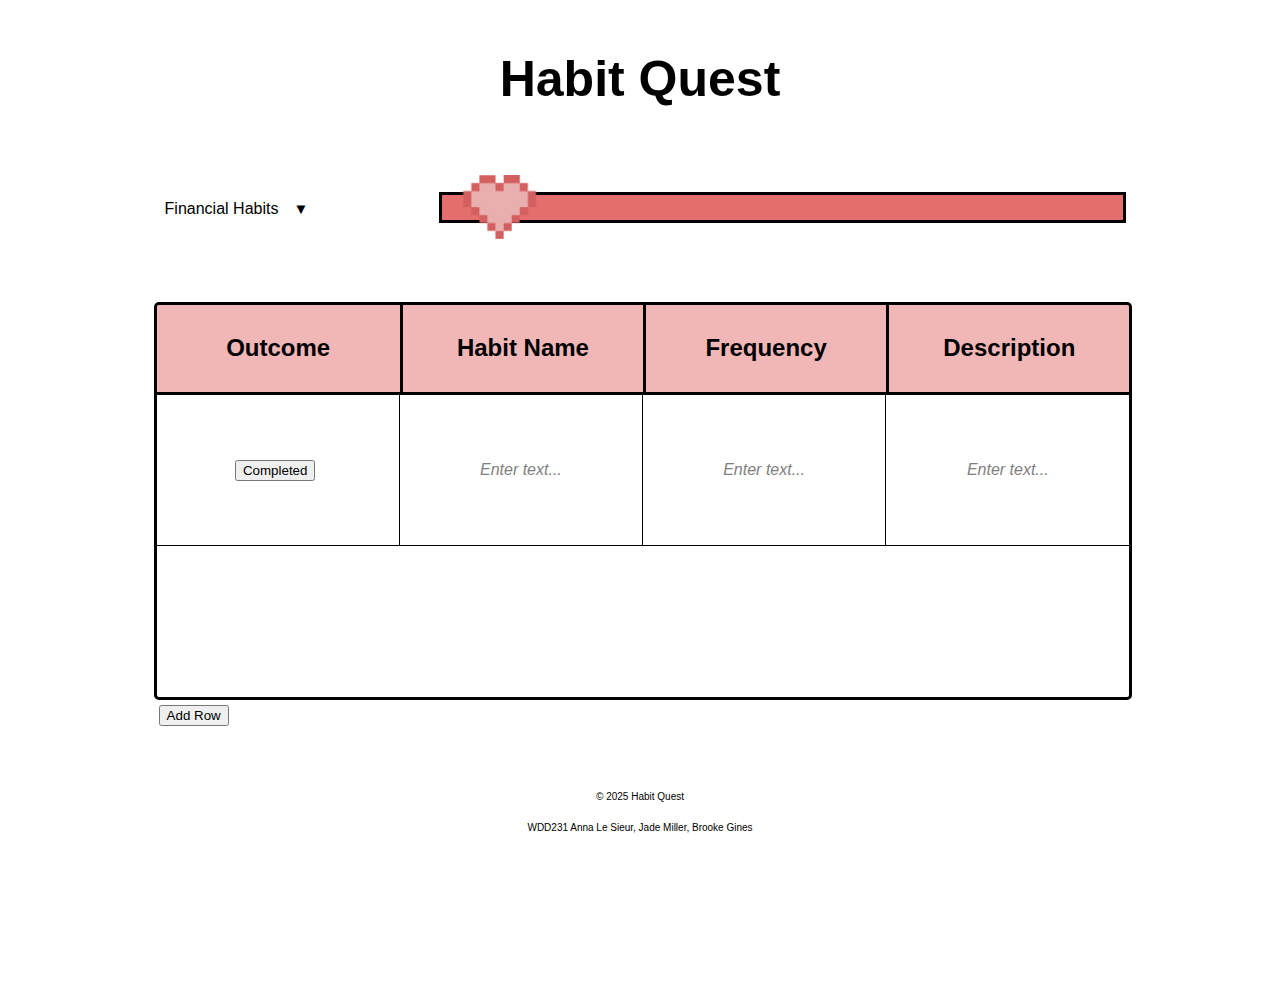
==== habit_quest/fitness.html @ 3f598c41 "local storage for grid works on the first row" ====
<!DOCTYPE html>
<html lang="en">
  <head>
    <meta charset="UTF-8" />
    <meta http-equiv="X-UA-Compatible" content="IE=edge" />
    <meta name="viewport" content="width=device-width, initial-scale=1.0" />
    <title>Financial Habits</title>
    <link rel="stylesheet" href="styles.css" />
    <script src="scripts/fail_animation.js" defer></script>
    <script src="scripts/quote.js" defer></script>
    <script src="scripts/localStorage.js" defer></script>
  </head>
  <body>
    <header>
      <h1>Habit Quest</h1>
    </header>
    <div class="drop">
        <button class="drop_button">Financial Habits</button>
        <span class="arrow">▼</span>
        <span class="hamburger">☰</span>
        <div class="dropdown-content">
          <a href="fitness.html">Fitness Habits</a>
          <a href="intellectual.html">Intellectual Habits</a>
          <a href="mental.html">Mental Habits</a>
        </div>
    </div>
    
    <div class="health_bar">
        <img class="heart_img" src="images/heart.png" alt="Heart Icon">
        <div class="progress_bar"></div>
    </div>

    <main> 
      <div class="habit-grid">
        <div class = "column-header">
          <h2>Outcome</h2>
        </div>
        <div class="column-header">
          <h2>Habit Name</h2>
        </div>
        <div class="column-header">
          <h2>Frequency</h2>
        </div>
        <div class="column-header">
          <h2>Description</h2>
        </div>
        <div class="user-row">
          <div id="user-check-box" class="row-cell"> 
            <button>Completed</button>
          </div>
          <div id="user-habit-name" class="row-cell"> 
            <div class="editor" id= "habit-name-editor" contenteditable="true"> </div>
          </div>
          <div id="user-frequency" class="row-cell">
            <div class="editor" id= "frequency-editor" contenteditable="true"> </div>
          </div>
          <div id="user-description" class="row-cell" >
            <div class="editor" id= "description-editor" contenteditable="true"> </div>
          </div>
        </div>
      </div>
    </main>
    <button>Add Row</button>
    
    
    <footer>
      <p>&copy; 2025 Habit Quest</p>
      <p>WDD231 Anna Le Sieur, Jade Miller, Brooke Gines</p>
    </footer>
  </body>
</html>
---- habit_quest/styles.css ----
:root {
    --health_bar: #e46e6e;
}

body {
    margin: 12%;
    margin-top: 50px;
}

.health_bar {
  margin-top: 50px;
  float: right;
  width: 70%;
  height: 25px;
  border: solid;
  border-color: black;
}

.progress_bar {
  width: 100%;
  height: 25px;
  background-color: var(--health_bar);
}

.arrow {
    font-size: 15px;
    margin-left: -5px;
}

.hamburger {
    display: none;
}

.drop_button {
    height: 25px;
    border: none;
    background-color: white;
    font-size: 100%;
    text-align: left;
  }
  
  .drop {
    margin-top: 50px;
    width: 25%;
    position: relative;
    display: inline-block;
  }
  
  .dropdown-content {
    display: none;
    position: absolute;
  }
  
  .dropdown-content a {
    display: block;
    text-decoration: none;
    color: black;
    padding: 0px 50px;
  }

  .drop:hover .dropdown-content {
    display: block;
}

a:hover {
    background-color: aliceblue;
}

.heart_img {
    position: absolute;
    width: 115px;
    margin-top: -20px;
}

@media (max-width: 800px) {
    body {
        margin: 5%;
    }
}

@media (max-width: 700px) {
    .drop_button {
        display: none;
     }
     .arrow {
        display: none;
     }
     .hamburger {
        display: block;
        font-size: 25px;
        padding-left: 50px;
    }
}

/* Header */
header {
  text-align: center;
  font-family: 'Lucida Sans', 'Lucida Sans Regular', 'Lucida Grande', 'Lucida Sans Unicode', Geneva, Verdana, sans-serif;
}

header h1 {
  font-size: 50px;
}

header h3 {
  font-size: 20px;
  font-style: italic;
  font-weight: normal;
  margin-bottom: 50px;
}

/* Footer */

footer {
  text-align: center;
  margin-top: 50px;
  font-size: 10px;
  display: grid;  
  place-items: center;
  font-family: 'Lucida Sans', 'Lucida Sans Regular', 'Lucida Grande', 'Lucida Sans Unicode', Geneva, Verdana, sans-serif;
}
/* Grid Style */


.habit-grid {
  margin-top: 75px;
  display: grid;
  grid-template-columns: 1fr 1fr 1fr 1fr;
  grid-template-rows: auto 1fr 1fr;
  border: solid;
  border-color: black;
  border-radius: 5px;
  width: 100%;
}

.column-header {
  text-align: center;
  border-bottom: black solid;
  padding: 10px;
  background-color: rgba(228, 110, 110, 0.5);
  color: black;
  height: min-content;
  font-family: 'Lucida Sans', 'Lucida Sans Regular', 'Lucida Grande', 'Lucida Sans Unicode', Geneva, Verdana, sans-serif;
}

.column-header:not(:first-child) {
  border-left: black solid;
}

.user-row {
  grid-column: span 4;
  display: grid;
  max-width: 100%;
  grid-template-columns: 1fr 1fr 1fr 1fr;
  row-gap: 5px;
  height: fit-content;
}


.row-cell:not(:last-child) {
  border-right:  black solid 1px;
  display: flex;
  justify-content: center;
}

.row-cell {
  border-bottom: black solid 1px;
  height: 150px;
  display: flex;
  flex-direction: column;
}

textarea {
  /* width: calc(100% - 4px); */
  width: 100%;
  height: 100%; 
  padding: 5px; 
  border: none;
  text-align: center;
  box-sizing: border-box;
  font-family: 'Lucida Sans', 'Lucida Sans Regular', 'Lucida Grande', 'Lucida Sans Unicode', Geneva, Verdana, sans-serif;
}

.editor
{
   /* width: calc(100% - 4px); */
   width: 100%;
   display: flex;
   flex-direction: column;
   justify-content: center;
   height: 100%; 
   padding: 5px; 
   border: none;
   text-align: center;
   box-sizing: border-box;
   font-family: 'Lucida Sans', 'Lucida Sans Regular', 'Lucida Grande', 'Lucida Sans Unicode', Geneva, Verdana, sans-serif;
}

.editor:empty::before {
  content: "Enter text...";
  color: gray;
  font-style: italic;
}


.editor:hover {
  border: 2px solid pink;
  box-shadow: 0 4px 8px rgba(0, 0, 0, 0.2);
}

#user-check-box {
  display: flex;
  align-items: center;  
}

button {
  font-family: 'Lucida Sans', 'Lucida Sans Regular', 'Lucida Grande', 'Lucida Sans Unicode', Geneva, Verdana, sans-serif;
  margin: 5px;
  margin-right: 10px;
  height: fit-content;
}

button:hover {
  cursor: pointer;
}

#testAnimation {
  height: 100px;
  width: 100px;
}

#testAnimation:hover {
   color: red;
   border-color: red;
}

#testAnimation2 {
  height: 100px;
  width: 100px;
}

#testAnimation2:hover {
   color: red;
   border-color: red;
}
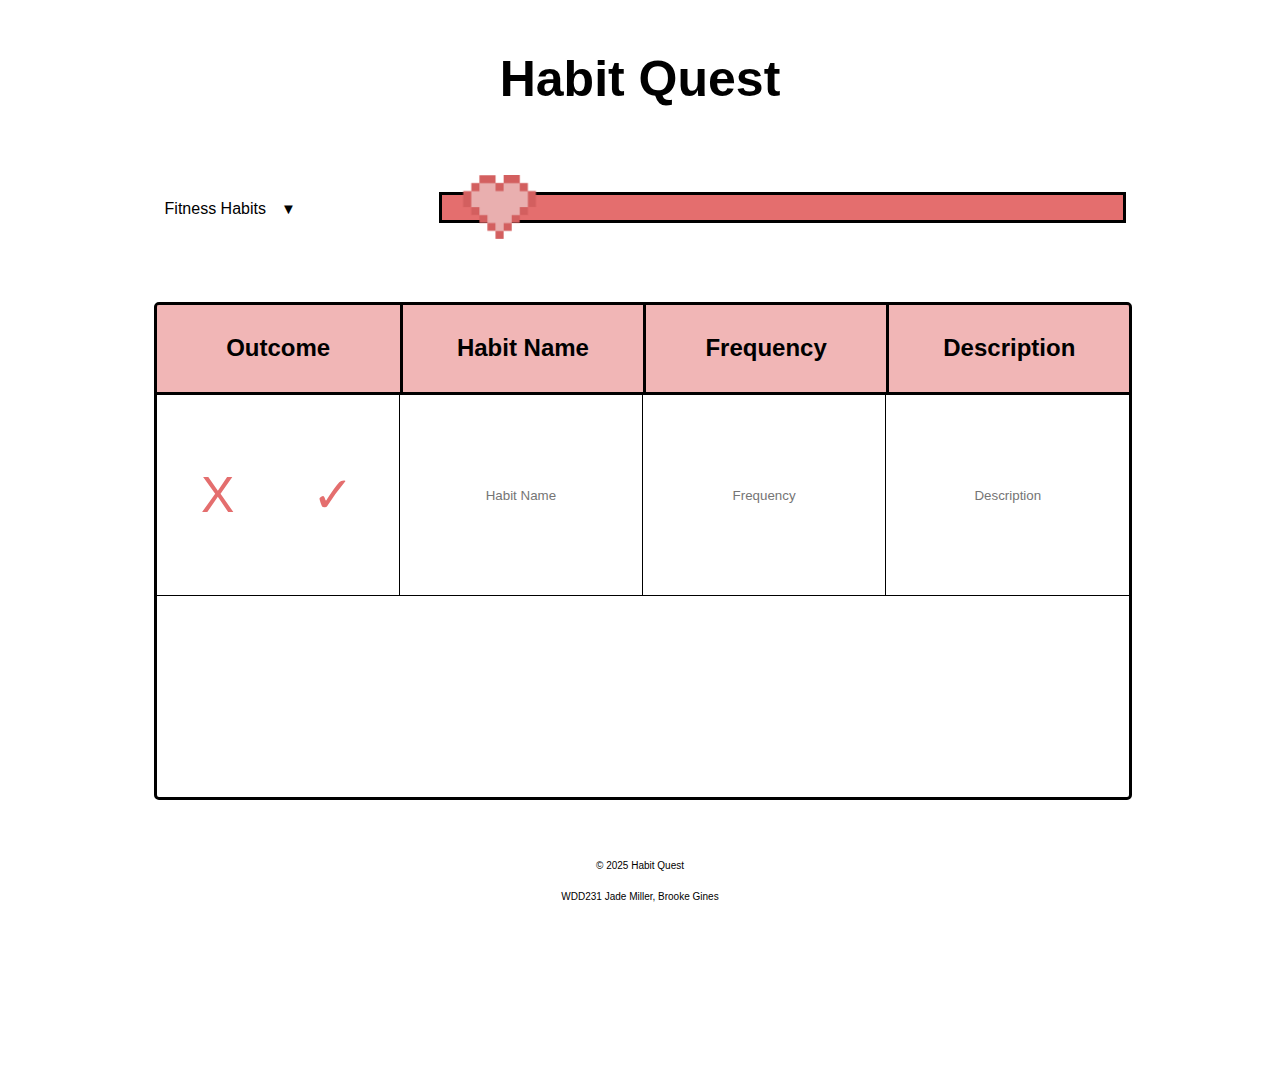
==== commit 1820b055: "jade miller" ====
--- a/habit_quest/fitness.html
+++ b/habit_quest/fitness.html
@@ -2,37 +2,39 @@
 <html lang="en">
   <head>
     <meta charset="UTF-8" />
+    <meta name="author" content="Jade Miller and Brooke Gines" />
+    <meta name="description" content="A video game themed habit tracker. Plan and track personalized habits." />
     <meta http-equiv="X-UA-Compatible" content="IE=edge" />
     <meta name="viewport" content="width=device-width, initial-scale=1.0" />
-    <title>Financial Habits</title>
+    <title>Fitness Habits</title>
     <link rel="stylesheet" href="styles.css" />
     <script src="scripts/fail_animation.js" defer></script>
     <script src="scripts/quote.js" defer></script>
-    <script src="scripts/localStorage.js" defer></script>
   </head>
   <body>
-    <header>
-      <h1>Habit Quest</h1>
-    </header>
-    <div class="drop">
-        <button class="drop_button">Financial Habits</button>
-        <span class="arrow">▼</span>
-        <span class="hamburger">☰</span>
-        <div class="dropdown-content">
-          <a href="fitness.html">Fitness Habits</a>
-          <a href="intellectual.html">Intellectual Habits</a>
-          <a href="mental.html">Mental Habits</a>
-        </div>
-    </div>
-    
-    <div class="health_bar">
-        <img class="heart_img" src="images/heart.png" alt="Heart Icon">
-        <div class="progress_bar"></div>
+    <div class="flash_animation">
+      <header>
+        <h1>Habit Quest</h1>
+      </header>
+      <div class="drop">
+      <button class="drop_button">Fitness Habits</button>
+      <span class="arrow">▼</span>
+      <span class="hamburger">☰</span>
+      <div class="dropdown-content">
+        <a href="financial.html">Financial Habits</a>
+        <a href="intellectual.html">Intellectual Habits</a>
+        <a href="mental.html">Mental Habits</a>
+      </div>
     </div>
 
-    <main> 
+    <div class="health_bar">
+      <img class="heart_img" src="images/heart.png" alt="Heart Icon" />
+      <div class="progress_bar"></div>
+    </div>
+
+    <main>
       <div class="habit-grid">
-        <div class = "column-header">
+        <div class="column-header">
           <h2>Outcome</h2>
         </div>
         <div class="column-header">
@@ -45,27 +47,26 @@
           <h2>Description</h2>
         </div>
         <div class="user-row">
-          <div id="user-check-box" class="row-cell"> 
-            <button>Completed</button>
+          <div id="user-check-box" class="row-cell">
+            <button id="unfinishedAnimation">X</button>
+            <button id="finishedAnimation">✓</button>
           </div>
-          <div id="user-habit-name" class="row-cell"> 
-            <div class="editor" id= "habit-name-editor" contenteditable="true"> </div>
+          <div id="user-habit-name" class="row-cell">
+            <input type="text" placeholder="Habit Name" />
           </div>
           <div id="user-frequency" class="row-cell">
-            <div class="editor" id= "frequency-editor" contenteditable="true"> </div>
+            <input type="text" placeholder="Frequency" />
           </div>
-          <div id="user-description" class="row-cell" >
-            <div class="editor" id= "description-editor" contenteditable="true"> </div>
+          <div id="user-description" class="row-cell">
+            <input type="text" placeholder="Description" />
           </div>
         </div>
       </div>
     </main>
-    <button>Add Row</button>
-    
-    
+
     <footer>
       <p>&copy; 2025 Habit Quest</p>
-      <p>WDD231 Anna Le Sieur, Jade Miller, Brooke Gines</p>
+      <p>WDD231 Jade Miller, Brooke Gines</p>
     </footer>
   </body>
 </html>--- a/habit_quest/styles.css
+++ b/habit_quest/styles.css
@@ -1,10 +1,10 @@
 :root {
-    --health_bar: #e46e6e;
+  --health_bar: #e46e6e;
 }
 
 body {
-    margin: 12%;
-    margin-top: 50px;
+  margin: 12%;
+  margin-top: 50px;
 }
 
 .health_bar {
@@ -23,73 +23,67 @@
 }
 
 .arrow {
-    font-size: 15px;
-    margin-left: -5px;
+  font-size: 15px;
+  margin-left: -5px;
 }
 
 .hamburger {
-    display: none;
+  display: none;
 }
 
 .drop_button {
-    height: 25px;
-    border: none;
-    background-color: white;
-    font-size: 100%;
-    text-align: left;
-  }
-  
-  .drop {
-    margin-top: 50px;
-    width: 25%;
-    position: relative;
-    display: inline-block;
-  }
-  
-  .dropdown-content {
-    display: none;
-    position: absolute;
-  }
-  
-  .dropdown-content a {
-    display: block;
-    text-decoration: none;
-    color: black;
-    padding: 0px 50px;
-  }
-
-  .drop:hover .dropdown-content {
-    display: block;
+  height: 25px;
+  border: none;
+  background-color: white;
+  font-size: 100%;
+  text-align: left;
+}
+
+ .drop {
+  margin-top: 50px;
+  width: 25%;
+  position: relative;
+  display: inline-block;
+}
+
+ .dropdown-content {
+  display: none;
+  position: absolute;
+}
+
+ .dropdown-content a {
+  display: block;
+  text-decoration: none;
+  color: black;
+  padding: 0px 50px;
+}
+
+.drop:hover .dropdown-content {
+  display: block;
 }
 
 a:hover {
-    background-color: aliceblue;
-}
-
-.heart_img {
-    position: absolute;
-    width: 115px;
-    margin-top: -20px;
+  background-color: aliceblue;
 }
 
 @media (max-width: 800px) {
-    body {
-        margin: 5%;
-    }
+  body {
+      margin: 5%;
+  }
 }
 
 @media (max-width: 700px) {
-    .drop_button {
-        display: none;
-     }
-     .arrow {
-        display: none;
-     }
-     .hamburger {
-        display: block;
-        font-size: 25px;
-        padding-left: 50px;
-    }
+  .drop_button {
+      display: none;
+   }
+   .arrow {
+      display: none;
+   }
+   .hamburger {
+      display: block;
+      font-size: 25px;
+      padding-left: 50px;
+  }
 }
 
 /* Header */
@@ -110,18 +104,16 @@
 }
 
 /* Footer */
-
 footer {
   text-align: center;
   margin-top: 50px;
   font-size: 10px;
-  display: grid;  
+  display: grid; 
   place-items: center;
   font-family: 'Lucida Sans', 'Lucida Sans Regular', 'Lucida Grande', 'Lucida Sans Unicode', Geneva, Verdana, sans-serif;
 }
+
 /* Grid Style */
-
-
 .habit-grid {
   margin-top: 75px;
   display: grid;
@@ -152,10 +144,12 @@
   display: grid;
   max-width: 100%;
   grid-template-columns: 1fr 1fr 1fr 1fr;
+}
+
+.user-row {
   row-gap: 5px;
   height: fit-content;
 }
-
 
 .row-cell:not(:last-child) {
   border-right:  black solid 1px;
@@ -165,52 +159,24 @@
 
 .row-cell {
   border-bottom: black solid 1px;
-  height: 150px;
-  display: flex;
-  flex-direction: column;
-}
-
-textarea {
-  /* width: calc(100% - 4px); */
-  width: 100%;
-  height: 100%; 
-  padding: 5px; 
-  border: none;
-  text-align: center;
-  box-sizing: border-box;
-  font-family: 'Lucida Sans', 'Lucida Sans Regular', 'Lucida Grande', 'Lucida Sans Unicode', Geneva, Verdana, sans-serif;
-}
-
-.editor
-{
-   /* width: calc(100% - 4px); */
-   width: 100%;
-   display: flex;
-   flex-direction: column;
-   justify-content: center;
-   height: 100%; 
-   padding: 5px; 
-   border: none;
-   text-align: center;
-   box-sizing: border-box;
-   font-family: 'Lucida Sans', 'Lucida Sans Regular', 'Lucida Grande', 'Lucida Sans Unicode', Geneva, Verdana, sans-serif;
-}
-
-.editor:empty::before {
-  content: "Enter text...";
-  color: gray;
-  font-style: italic;
-}
-
-
-.editor:hover {
-  border: 2px solid pink;
-  box-shadow: 0 4px 8px rgba(0, 0, 0, 0.2);
+  height: 200px;
+}
+
+.user-row input {
+  width: calc(100% - 4px);
+  outline: none;
+  /* width: 100%; */
+  border: none;
+  /* border-bottom: black solid 1px; */
+  /*height: 100%;*/
+  height: -webkit-fill-available;
+  text-align: center;
+  font-family: 'Lucida Sans', 'Lucida Sans Regular', 'Lucida Grande', 'Lucida Sans Unicode', Geneva, Verdana, sans-serif;
 }
 
 #user-check-box {
   display: flex;
-  align-items: center;  
+  align-items: center; 
 }
 
 button {
@@ -224,22 +190,110 @@
   cursor: pointer;
 }
 
-#testAnimation {
+#unfinishedAnimation {
   height: 100px;
   width: 100px;
-}
-
-#testAnimation:hover {
-   color: red;
-   border-color: red;
-}
-
-#testAnimation2 {
+  font-size: 50px;
+  font-style: bold;
+  background-color: transparent;
+  border: none;
+  color: var(--health_bar);
+}
+
+#unfinishedAnimation:hover {
+  font-size: 60px;
+}
+
+#finishedAnimation {
   height: 100px;
   width: 100px;
-}
-
-#testAnimation2:hover {
-   color: red;
-   border-color: red;
+  font-size: 50px;
+  background-color: transparent;
+  border: none;
+  color: var(--health_bar);
+}
+
+#finishedAnimation:hover {
+  font-size: 60px;
+}
+
+.heart_img {
+  position: absolute;
+  width: 115px;
+  margin-top: -20px;
+}
+
+.heart_sad {
+  animation: beat 3s infinite;
+}
+
+@keyframes beat {
+  0% {
+    transform: scale(.8);
+  }
+  5% {
+    transform: scale(1);
+  }
+  10% {
+    transform: scale(.8);
+  }
+  15% {
+    transform: scale(1);
+  }
+  100% {
+    transform: scale(1);
+  }
+}
+
+.heart_hurt {
+  animation: hurt 1s;
+}
+
+@keyframes hurt {
+  0% {
+    transform: scale(.8);
+  }
+  25% {
+    transform: scale(1);
+  }
+  50% {
+    transform: scale(.8);
+  }
+  100% {
+    transform: scale(1);
+  }
+}
+
+.red_flash {
+  margin: none;
+  padding: none;
+  animation: flash 1s linear;
+}
+
+@keyframes flash {
+  0% {
+    background-color: red;
+    color: red;
+    border-color: red;
+  }
+  100% {
+    color: red;
+    border-color: black;
+  }
+}
+
+.blue_light {
+  animation: flash 5s;
+}
+
+@keyframes light {
+  0% {
+    background-color: blue;
+    color: blue;
+    border-color: blue;
+  }
+  100% {
+    color: blue;
+    border-color: black;
+  }
 }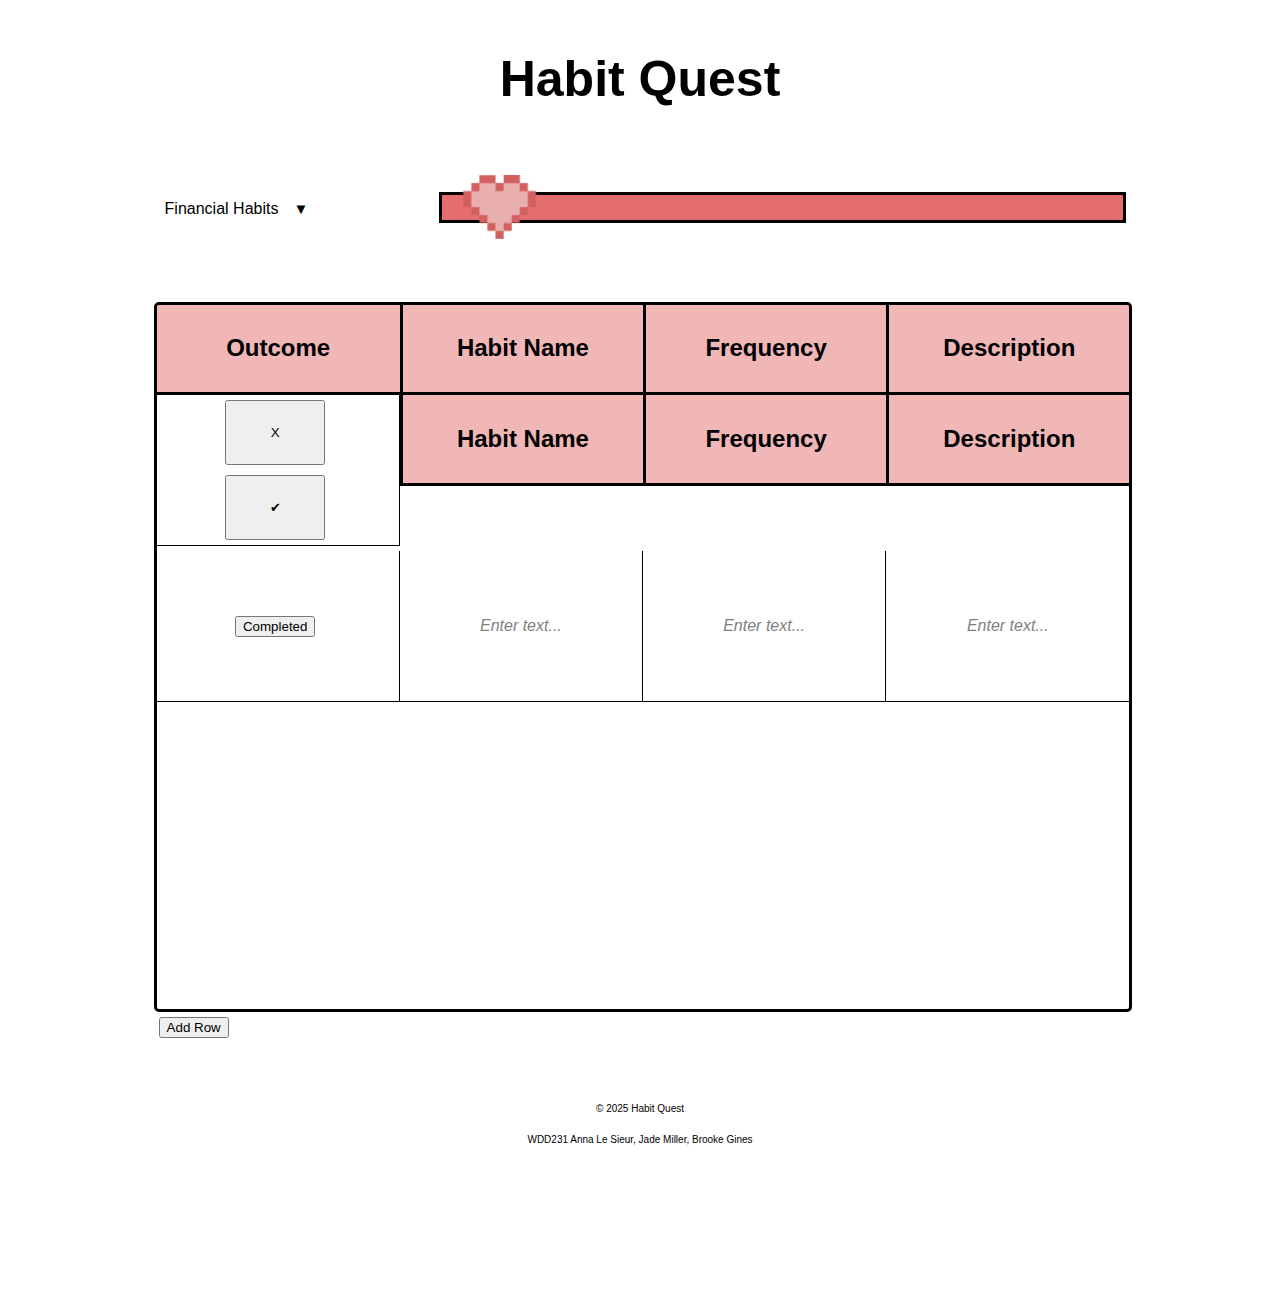
==== commit 01ce75cd: "Merge branch 'main' into brooke" ====
--- a/habit_quest/fitness.html
+++ b/habit_quest/fitness.html
@@ -2,41 +2,53 @@
 <html lang="en">
   <head>
     <meta charset="UTF-8" />
-    <meta name="author" content="Jade Miller and Brooke Gines" />
-    <meta name="description" content="A video game themed habit tracker. Plan and track personalized habits." />
     <meta http-equiv="X-UA-Compatible" content="IE=edge" />
     <meta name="viewport" content="width=device-width, initial-scale=1.0" />
-    <title>Fitness Habits</title>
+    <title>Financial Habits</title>
     <link rel="stylesheet" href="styles.css" />
     <script src="scripts/fail_animation.js" defer></script>
     <script src="scripts/quote.js" defer></script>
+    <script src="scripts/localStorage.js" defer></script>
   </head>
   <body>
-    <div class="flash_animation">
-      <header>
-        <h1>Habit Quest</h1>
-      </header>
-      <div class="drop">
-      <button class="drop_button">Fitness Habits</button>
-      <span class="arrow">▼</span>
-      <span class="hamburger">☰</span>
-      <div class="dropdown-content">
-        <a href="financial.html">Financial Habits</a>
-        <a href="intellectual.html">Intellectual Habits</a>
-        <a href="mental.html">Mental Habits</a>
+    <header>
+      <h1>Habit Quest</h1>
+    </header>
+    <div class="drop">
+        <button class="drop_button">Financial Habits</button>
+        <span class="arrow">▼</span>
+        <span class="hamburger">☰</span>
+        <div class="dropdown-content">
+          <a href="fitness.html">Fitness Habits</a>
+          <a href="intellectual.html">Intellectual Habits</a>
+          <a href="mental.html">Mental Habits</a>
+        </div>
+    </div>
+    
+    <div class="health_bar">
+        <img class="heart_img" src="images/heart.png" alt="Heart Icon">
+        <div class="progress_bar"></div>
+    </div>
+  <main> 
+    <div class="habit-grid">
+      <div class = "column-header">
+        <h2>Outcome</h2>
       </div>
-    </div>
-
-    <div class="health_bar">
-      <img class="heart_img" src="images/heart.png" alt="Heart Icon" />
-      <div class="progress_bar"></div>
-    </div>
-
-    <main>
-      <div class="habit-grid">
-        <div class="column-header">
-          <h2>Outcome</h2>
+      <div class="column-header">
+        <h2>Habit Name</h2>
+      </div>
+      <div class="column-header">
+        <h2>Frequency</h2>
+      </div>
+      <div class="column-header">
+        <h2>Description</h2>
+      </div>
+      <div class="user-row">
+        <div id="user-check-box" class="row-cell"> 
+          <button id="testAnimation">X</button>
+          <button id="testAnimation2">✔</button>
         </div>
+        
         <div class="column-header">
           <h2>Habit Name</h2>
         </div>
@@ -47,26 +59,28 @@
           <h2>Description</h2>
         </div>
         <div class="user-row">
-          <div id="user-check-box" class="row-cell">
-            <button id="unfinishedAnimation">X</button>
-            <button id="finishedAnimation">✓</button>
+          <div id="user-check-box" class="row-cell"> 
+            <button>Completed</button>
           </div>
-          <div id="user-habit-name" class="row-cell">
-            <input type="text" placeholder="Habit Name" />
+          <div id="user-habit-name" class="row-cell"> 
+            <div class="editor" id= "habit-name-editor" contenteditable="true"> </div>
           </div>
           <div id="user-frequency" class="row-cell">
-            <input type="text" placeholder="Frequency" />
+            <div class="editor" id= "frequency-editor" contenteditable="true"> </div>
           </div>
-          <div id="user-description" class="row-cell">
-            <input type="text" placeholder="Description" />
+          <div id="user-description" class="row-cell" >
+            <div class="editor" id= "description-editor" contenteditable="true"> </div>
           </div>
         </div>
       </div>
     </main>
-
+    <button>Add Row</button>
+    
+    
     <footer>
       <p>&copy; 2025 Habit Quest</p>
-      <p>WDD231 Jade Miller, Brooke Gines</p>
+      <p>WDD231 Anna Le Sieur, Jade Miller, Brooke Gines</p>
     </footer>
   </body>
+
 </html>--- a/habit_quest/styles.css
+++ b/habit_quest/styles.css
@@ -1,10 +1,10 @@
 :root {
-  --health_bar: #e46e6e;
+    --health_bar: #e46e6e;
 }
 
 body {
-  margin: 12%;
-  margin-top: 50px;
+    margin: 12%;
+    margin-top: 50px;
 }
 
 .health_bar {
@@ -23,67 +23,67 @@
 }
 
 .arrow {
-  font-size: 15px;
-  margin-left: -5px;
+    font-size: 15px;
+    margin-left: -5px;
 }
 
 .hamburger {
-  display: none;
+    display: none;
 }
 
 .drop_button {
-  height: 25px;
-  border: none;
-  background-color: white;
-  font-size: 100%;
-  text-align: left;
-}
-
- .drop {
-  margin-top: 50px;
-  width: 25%;
-  position: relative;
-  display: inline-block;
-}
-
- .dropdown-content {
-  display: none;
-  position: absolute;
-}
-
- .dropdown-content a {
-  display: block;
-  text-decoration: none;
-  color: black;
-  padding: 0px 50px;
-}
-
-.drop:hover .dropdown-content {
-  display: block;
+    height: 25px;
+    border: none;
+    background-color: white;
+    font-size: 100%;
+    text-align: left;
+  }
+  
+  .drop {
+    margin-top: 50px;
+    width: 25%;
+    position: relative;
+    display: inline-block;
+  }
+  
+  .dropdown-content {
+    display: none;
+    position: absolute;
+  }
+  
+  .dropdown-content a {
+    display: block;
+    text-decoration: none;
+    color: black;
+    padding: 0px 50px;
+  }
+
+  .drop:hover .dropdown-content {
+    display: block;
 }
 
 a:hover {
-  background-color: aliceblue;
+    background-color: aliceblue;
 }
 
 @media (max-width: 800px) {
-  body {
-      margin: 5%;
-  }
+    body {
+        margin: 5%;
+    }
 }
 
 @media (max-width: 700px) {
-  .drop_button {
-      display: none;
-   }
-   .arrow {
-      display: none;
-   }
-   .hamburger {
-      display: block;
-      font-size: 25px;
-      padding-left: 50px;
-  }
+    .drop_button {
+        display: none;
+     }
+     .arrow {
+        display: none;
+     }
+     .hamburger {
+        display: block;
+        font-size: 25px;
+        padding-left: 50px;
+    }
 }
 
 /* Header */
@@ -104,16 +104,18 @@
 }
 
 /* Footer */
+
 footer {
   text-align: center;
   margin-top: 50px;
   font-size: 10px;
-  display: grid; 
+  display: grid;  
   place-items: center;
   font-family: 'Lucida Sans', 'Lucida Sans Regular', 'Lucida Grande', 'Lucida Sans Unicode', Geneva, Verdana, sans-serif;
 }
-
 /* Grid Style */
+
+
 .habit-grid {
   margin-top: 75px;
   display: grid;
@@ -144,12 +146,10 @@
   display: grid;
   max-width: 100%;
   grid-template-columns: 1fr 1fr 1fr 1fr;
-}
-
-.user-row {
   row-gap: 5px;
   height: fit-content;
 }
+
 
 .row-cell:not(:last-child) {
   border-right:  black solid 1px;
@@ -159,24 +159,52 @@
 
 .row-cell {
   border-bottom: black solid 1px;
-  height: 200px;
-}
-
-.user-row input {
-  width: calc(100% - 4px);
-  outline: none;
-  /* width: 100%; */
+  height: 150px;
+  display: flex;
+  flex-direction: column;
+}
+
+textarea {
+  /* width: calc(100% - 4px); */
+  width: 100%;
+  height: 100%; 
+  padding: 5px; 
   border: none;
-  /* border-bottom: black solid 1px; */
-  /*height: 100%;*/
-  height: -webkit-fill-available;
-  text-align: center;
-  font-family: 'Lucida Sans', 'Lucida Sans Regular', 'Lucida Grande', 'Lucida Sans Unicode', Geneva, Verdana, sans-serif;
+  text-align: center;
+  box-sizing: border-box;
+  font-family: 'Lucida Sans', 'Lucida Sans Regular', 'Lucida Grande', 'Lucida Sans Unicode', Geneva, Verdana, sans-serif;
+}
+
+.editor
+{
+   /* width: calc(100% - 4px); */
+   width: 100%;
+   display: flex;
+   flex-direction: column;
+   justify-content: center;
+   height: 100%; 
+   padding: 5px; 
+   border: none;
+   text-align: center;
+   box-sizing: border-box;
+   font-family: 'Lucida Sans', 'Lucida Sans Regular', 'Lucida Grande', 'Lucida Sans Unicode', Geneva, Verdana, sans-serif;
+}
+
+.editor:empty::before {
+  content: "Enter text...";
+  color: gray;
+  font-style: italic;
+}
+
+
+.editor:hover {
+  border: 2px solid pink;
+  box-shadow: 0 4px 8px rgba(0, 0, 0, 0.2);
 }
 
 #user-check-box {
   display: flex;
-  align-items: center; 
+  align-items: center;  
 }
 
 button {
@@ -190,31 +218,24 @@
   cursor: pointer;
 }
 
-#unfinishedAnimation {
+#testAnimation {
   height: 100px;
   width: 100px;
-  font-size: 50px;
-  font-style: bold;
-  background-color: transparent;
-  border: none;
-  color: var(--health_bar);
-}
-
-#unfinishedAnimation:hover {
-  font-size: 60px;
-}
-
-#finishedAnimation {
+}
+
+#testAnimation:hover {
+   color: red;
+   border-color: red;
+}
+
+#testAnimation2 {
   height: 100px;
   width: 100px;
-  font-size: 50px;
-  background-color: transparent;
-  border: none;
-  color: var(--health_bar);
-}
-
-#finishedAnimation:hover {
-  font-size: 60px;
+}
+
+#testAnimation2:hover {
+   color: red;
+   border-color: red;
 }
 
 .heart_img {
@@ -227,7 +248,7 @@
   animation: beat 3s infinite;
 }
 
-@keyframes beat {
+@keyframes beat { 
   0% {
     transform: scale(.8);
   }
@@ -244,56 +265,3 @@
     transform: scale(1);
   }
 }
-
-.heart_hurt {
-  animation: hurt 1s;
-}
-
-@keyframes hurt {
-  0% {
-    transform: scale(.8);
-  }
-  25% {
-    transform: scale(1);
-  }
-  50% {
-    transform: scale(.8);
-  }
-  100% {
-    transform: scale(1);
-  }
-}
-
-.red_flash {
-  margin: none;
-  padding: none;
-  animation: flash 1s linear;
-}
-
-@keyframes flash {
-  0% {
-    background-color: red;
-    color: red;
-    border-color: red;
-  }
-  100% {
-    color: red;
-    border-color: black;
-  }
-}
-
-.blue_light {
-  animation: flash 5s;
-}
-
-@keyframes light {
-  0% {
-    background-color: blue;
-    color: blue;
-    border-color: blue;
-  }
-  100% {
-    color: blue;
-    border-color: black;
-  }
-}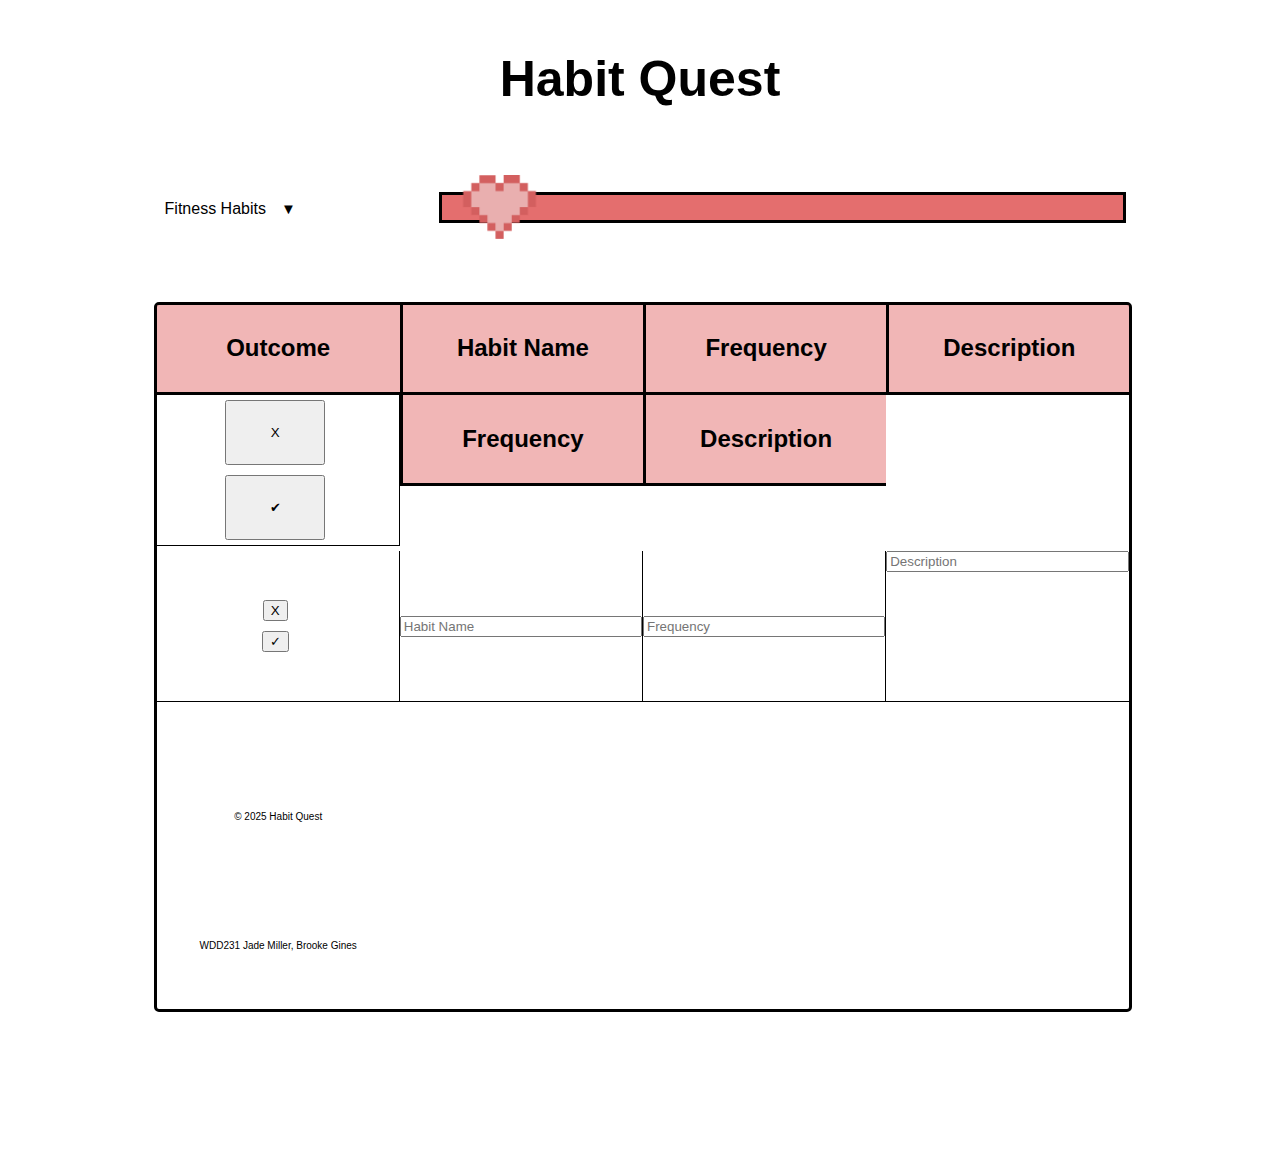
==== commit 6b3f6770: "Merge branch 'main' into animation" ====
--- a/habit_quest/fitness.html
+++ b/habit_quest/fitness.html
@@ -2,33 +2,36 @@
 <html lang="en">
   <head>
     <meta charset="UTF-8" />
+    <meta name="author" content="Jade Miller and Brooke Gines" />
+    <meta name="description" content="A video game themed habit tracker. Plan and track personalized habits." />
     <meta http-equiv="X-UA-Compatible" content="IE=edge" />
     <meta name="viewport" content="width=device-width, initial-scale=1.0" />
-    <title>Financial Habits</title>
+    <title>Fitness Habits</title>
     <link rel="stylesheet" href="styles.css" />
     <script src="scripts/fail_animation.js" defer></script>
     <script src="scripts/quote.js" defer></script>
-    <script src="scripts/localStorage.js" defer></script>
   </head>
   <body>
-    <header>
-      <h1>Habit Quest</h1>
-    </header>
-    <div class="drop">
-        <button class="drop_button">Financial Habits</button>
-        <span class="arrow">▼</span>
-        <span class="hamburger">☰</span>
-        <div class="dropdown-content">
-          <a href="fitness.html">Fitness Habits</a>
-          <a href="intellectual.html">Intellectual Habits</a>
-          <a href="mental.html">Mental Habits</a>
-        </div>
+    <div class="flash_animation">
+      <header>
+        <h1>Habit Quest</h1>
+      </header>
+      <div class="drop">
+      <button class="drop_button">Fitness Habits</button>
+      <span class="arrow">▼</span>
+      <span class="hamburger">☰</span>
+      <div class="dropdown-content">
+        <a href="financial.html">Financial Habits</a>
+        <a href="intellectual.html">Intellectual Habits</a>
+        <a href="mental.html">Mental Habits</a>
+      </div>
     </div>
-    
+
     <div class="health_bar">
-        <img class="heart_img" src="images/heart.png" alt="Heart Icon">
-        <div class="progress_bar"></div>
+      <img class="heart_img" src="images/heart.png" alt="Heart Icon" />
+      <div class="progress_bar"></div>
     </div>
+
   <main> 
     <div class="habit-grid">
       <div class = "column-header">
@@ -48,10 +51,6 @@
           <button id="testAnimation">X</button>
           <button id="testAnimation2">✔</button>
         </div>
-        
-        <div class="column-header">
-          <h2>Habit Name</h2>
-        </div>
         <div class="column-header">
           <h2>Frequency</h2>
         </div>
@@ -59,28 +58,25 @@
           <h2>Description</h2>
         </div>
         <div class="user-row">
-          <div id="user-check-box" class="row-cell"> 
-            <button>Completed</button>
+          <div id="user-check-box" class="row-cell">
+            <button id="unfinishedAnimation">X</button>
+            <button id="finishedAnimation">✓</button>
           </div>
-          <div id="user-habit-name" class="row-cell"> 
-            <div class="editor" id= "habit-name-editor" contenteditable="true"> </div>
+          <div id="user-habit-name" class="row-cell">
+            <input type="text" placeholder="Habit Name" />
           </div>
           <div id="user-frequency" class="row-cell">
-            <div class="editor" id= "frequency-editor" contenteditable="true"> </div>
+            <input type="text" placeholder="Frequency" />
           </div>
-          <div id="user-description" class="row-cell" >
-            <div class="editor" id= "description-editor" contenteditable="true"> </div>
+          <div id="user-description" class="row-cell">
+            <input type="text" placeholder="Description" />
           </div>
         </div>
       </div>
-    </main>
-    <button>Add Row</button>
-    
-    
     <footer>
       <p>&copy; 2025 Habit Quest</p>
-      <p>WDD231 Anna Le Sieur, Jade Miller, Brooke Gines</p>
+      <p>WDD231 Jade Miller, Brooke Gines</p>
     </footer>
-  </body>
-
+    </main>
+</body>
 </html>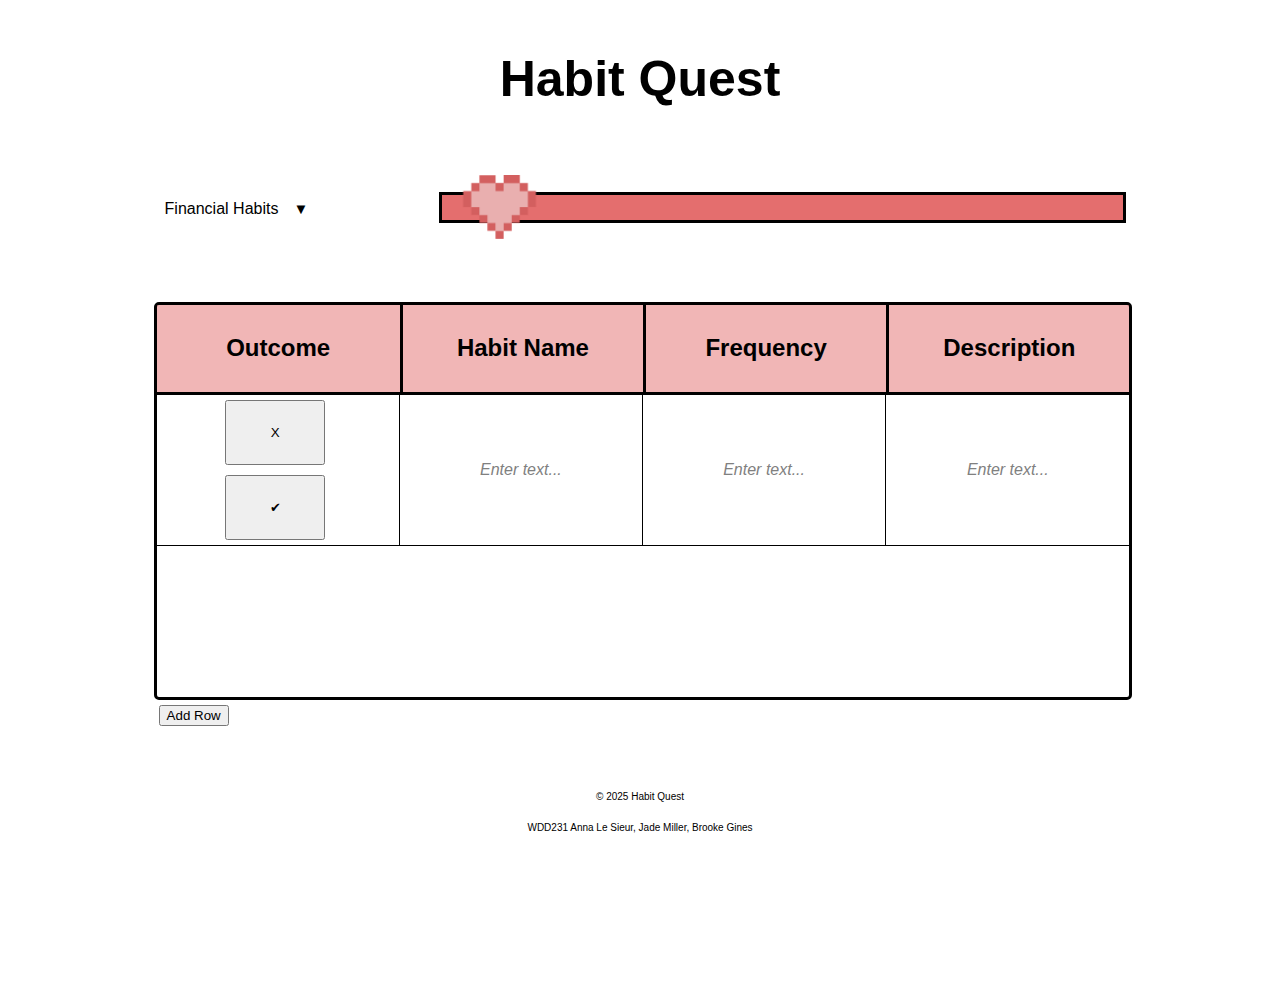
==== commit 998bbde4: "css added to all pages" ====
--- a/habit_quest/fitness.html
+++ b/habit_quest/fitness.html
@@ -2,54 +2,41 @@
 <html lang="en">
   <head>
     <meta charset="UTF-8" />
-    <meta name="author" content="Jade Miller and Brooke Gines" />
-    <meta name="description" content="A video game themed habit tracker. Plan and track personalized habits." />
     <meta http-equiv="X-UA-Compatible" content="IE=edge" />
     <meta name="viewport" content="width=device-width, initial-scale=1.0" />
-    <title>Fitness Habits</title>
+    <title>Financial Habits</title>
     <link rel="stylesheet" href="styles.css" />
     <script src="scripts/fail_animation.js" defer></script>
     <script src="scripts/quote.js" defer></script>
+    <script src="scripts/localStorage.js" defer></script>
   </head>
   <body>
-    <div class="flash_animation">
-      <header>
-        <h1>Habit Quest</h1>
-      </header>
-      <div class="drop">
-      <button class="drop_button">Fitness Habits</button>
-      <span class="arrow">▼</span>
-      <span class="hamburger">☰</span>
-      <div class="dropdown-content">
-        <a href="financial.html">Financial Habits</a>
-        <a href="intellectual.html">Intellectual Habits</a>
-        <a href="mental.html">Mental Habits</a>
-      </div>
+    <header>
+      <h1>Habit Quest</h1>
+    </header>
+    <div class="drop">
+        <button class="drop_button">Financial Habits</button>
+        <span class="arrow">▼</span>
+        <span class="hamburger">☰</span>
+        <div class="dropdown-content">
+          <a href="fitness.html">Fitness Habits</a>
+          <a href="intellectual.html">Intellectual Habits</a>
+          <a href="mental.html">Mental Habits</a>
+        </div>
+    </div>
+    
+    <div class="health_bar">
+        <img class="heart_img" src="images/heart.png" alt="Heart Icon">
+        <div class="progress_bar"></div>
     </div>
 
-    <div class="health_bar">
-      <img class="heart_img" src="images/heart.png" alt="Heart Icon" />
-      <div class="progress_bar"></div>
-    </div>
-
-  <main> 
-    <div class="habit-grid">
-      <div class = "column-header">
-        <h2>Outcome</h2>
-      </div>
-      <div class="column-header">
-        <h2>Habit Name</h2>
-      </div>
-      <div class="column-header">
-        <h2>Frequency</h2>
-      </div>
-      <div class="column-header">
-        <h2>Description</h2>
-      </div>
-      <div class="user-row">
-        <div id="user-check-box" class="row-cell"> 
-          <button id="testAnimation">X</button>
-          <button id="testAnimation2">✔</button>
+    <main> 
+      <div class="habit-grid">
+        <div class = "column-header">
+          <h2>Outcome</h2>
+        </div>
+        <div class="column-header">
+          <h2>Habit Name</h2>
         </div>
         <div class="column-header">
           <h2>Frequency</h2>
@@ -58,25 +45,41 @@
           <h2>Description</h2>
         </div>
         <div class="user-row">
-          <div id="user-check-box" class="row-cell">
-            <button id="unfinishedAnimation">X</button>
-            <button id="finishedAnimation">✓</button>
+          <div id="user-check-box" class="row-cell"> 
+            <button id="testAnimation">X</button>
+            <button id="testAnimation2">✔</button>
           </div>
-          <div id="user-habit-name" class="row-cell">
-            <input type="text" placeholder="Habit Name" />
+          <div id="user-habit-name" class="row-cell"> 
+            <div class="editor" id= "habit-name-editor" contenteditable="true"> </div>
           </div>
           <div id="user-frequency" class="row-cell">
-            <input type="text" placeholder="Frequency" />
+            <div class="editor" id= "frequency-editor" contenteditable="true"> </div>
           </div>
-          <div id="user-description" class="row-cell">
-            <input type="text" placeholder="Description" />
+          <div id="user-description" class="row-cell" >
+            <div class="editor" id= "description-editor" contenteditable="true"> </div>
           </div>
         </div>
+        <!-- <div class="user-row">
+          <div id="user-check-box" class="row-cell"> 
+            <button>Completed</button>
+          </div>
+          <div id="user-habit-name" class="row-cell"> 
+            <div class="editor" id= "habit-name-editor" contenteditable="true"> </div>
+          </div>
+          <div id="user-frequency" class="row-cell">
+            <div class="editor" id= "frequency-editor" contenteditable="true"> </div>
+          </div>
+          <div id="user-description" class="row-cell" >
+            <div class="editor" id= "description-editor" contenteditable="true"> </div>
+          </div>
+        </div> -->
       </div>
+    </main>
+    <button id="add-row-button">Add Row</button>
+    
     <footer>
       <p>&copy; 2025 Habit Quest</p>
-      <p>WDD231 Jade Miller, Brooke Gines</p>
+      <p>WDD231 Anna Le Sieur, Jade Miller, Brooke Gines</p>
     </footer>
-    </main>
-</body>
+  </body>
 </html>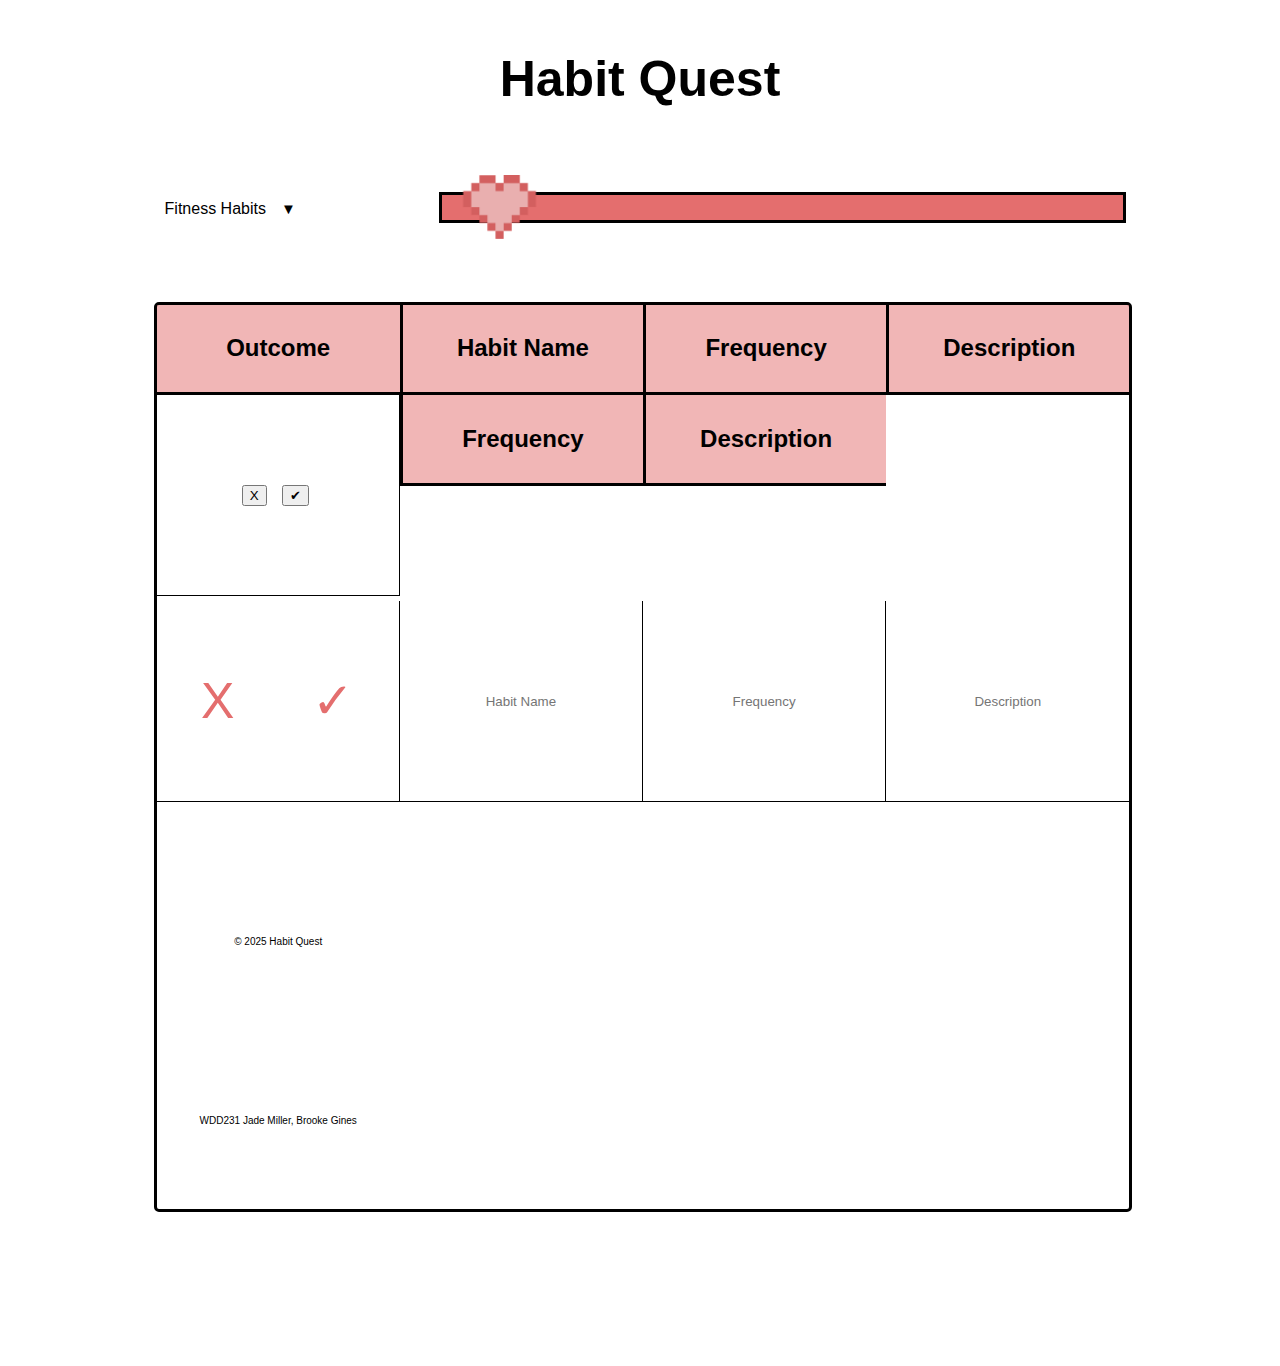
==== commit 1bb04338: "Merge pull request #7 from Habit-Quest/animation" ====
--- a/habit_quest/fitness.html
+++ b/habit_quest/fitness.html
@@ -2,41 +2,54 @@
 <html lang="en">
   <head>
     <meta charset="UTF-8" />
+    <meta name="author" content="Jade Miller and Brooke Gines" />
+    <meta name="description" content="A video game themed habit tracker. Plan and track personalized habits." />
     <meta http-equiv="X-UA-Compatible" content="IE=edge" />
     <meta name="viewport" content="width=device-width, initial-scale=1.0" />
-    <title>Financial Habits</title>
+    <title>Fitness Habits</title>
     <link rel="stylesheet" href="styles.css" />
     <script src="scripts/fail_animation.js" defer></script>
     <script src="scripts/quote.js" defer></script>
-    <script src="scripts/localStorage.js" defer></script>
   </head>
   <body>
-    <header>
-      <h1>Habit Quest</h1>
-    </header>
-    <div class="drop">
-        <button class="drop_button">Financial Habits</button>
-        <span class="arrow">▼</span>
-        <span class="hamburger">☰</span>
-        <div class="dropdown-content">
-          <a href="fitness.html">Fitness Habits</a>
-          <a href="intellectual.html">Intellectual Habits</a>
-          <a href="mental.html">Mental Habits</a>
-        </div>
-    </div>
-    
-    <div class="health_bar">
-        <img class="heart_img" src="images/heart.png" alt="Heart Icon">
-        <div class="progress_bar"></div>
+    <div class="flash_animation">
+      <header>
+        <h1>Habit Quest</h1>
+      </header>
+      <div class="drop">
+      <button class="drop_button">Fitness Habits</button>
+      <span class="arrow">▼</span>
+      <span class="hamburger">☰</span>
+      <div class="dropdown-content">
+        <a href="financial.html">Financial Habits</a>
+        <a href="intellectual.html">Intellectual Habits</a>
+        <a href="mental.html">Mental Habits</a>
+      </div>
     </div>
 
-    <main> 
-      <div class="habit-grid">
-        <div class = "column-header">
-          <h2>Outcome</h2>
-        </div>
-        <div class="column-header">
-          <h2>Habit Name</h2>
+    <div class="health_bar">
+      <img class="heart_img" src="images/heart.png" alt="Heart Icon" />
+      <div class="progress_bar"></div>
+    </div>
+
+  <main> 
+    <div class="habit-grid">
+      <div class = "column-header">
+        <h2>Outcome</h2>
+      </div>
+      <div class="column-header">
+        <h2>Habit Name</h2>
+      </div>
+      <div class="column-header">
+        <h2>Frequency</h2>
+      </div>
+      <div class="column-header">
+        <h2>Description</h2>
+      </div>
+      <div class="user-row">
+        <div id="user-check-box" class="row-cell"> 
+          <button id="testAnimation">X</button>
+          <button id="testAnimation2">✔</button>
         </div>
         <div class="column-header">
           <h2>Frequency</h2>
@@ -45,41 +58,25 @@
           <h2>Description</h2>
         </div>
         <div class="user-row">
-          <div id="user-check-box" class="row-cell"> 
-            <button id="testAnimation">X</button>
-            <button id="testAnimation2">✔</button>
+          <div id="user-check-box" class="row-cell">
+            <button id="unfinishedAnimation">X</button>
+            <button id="finishedAnimation">✓</button>
           </div>
-          <div id="user-habit-name" class="row-cell"> 
-            <div class="editor" id= "habit-name-editor" contenteditable="true"> </div>
+          <div id="user-habit-name" class="row-cell">
+            <input type="text" placeholder="Habit Name" />
           </div>
           <div id="user-frequency" class="row-cell">
-            <div class="editor" id= "frequency-editor" contenteditable="true"> </div>
+            <input type="text" placeholder="Frequency" />
           </div>
-          <div id="user-description" class="row-cell" >
-            <div class="editor" id= "description-editor" contenteditable="true"> </div>
+          <div id="user-description" class="row-cell">
+            <input type="text" placeholder="Description" />
           </div>
         </div>
-        <!-- <div class="user-row">
-          <div id="user-check-box" class="row-cell"> 
-            <button>Completed</button>
-          </div>
-          <div id="user-habit-name" class="row-cell"> 
-            <div class="editor" id= "habit-name-editor" contenteditable="true"> </div>
-          </div>
-          <div id="user-frequency" class="row-cell">
-            <div class="editor" id= "frequency-editor" contenteditable="true"> </div>
-          </div>
-          <div id="user-description" class="row-cell" >
-            <div class="editor" id= "description-editor" contenteditable="true"> </div>
-          </div>
-        </div> -->
       </div>
-    </main>
-    <button id="add-row-button">Add Row</button>
-    
     <footer>
       <p>&copy; 2025 Habit Quest</p>
-      <p>WDD231 Anna Le Sieur, Jade Miller, Brooke Gines</p>
+      <p>WDD231 Jade Miller, Brooke Gines</p>
     </footer>
-  </body>
+    </main>
+</body>
 </html>--- a/habit_quest/styles.css
+++ b/habit_quest/styles.css
@@ -1,10 +1,10 @@
 :root {
-    --health_bar: #e46e6e;
+  --health_bar: #e46e6e;
 }
 
 body {
-    margin: 12%;
-    margin-top: 50px;
+  margin: 12%;
+  margin-top: 50px;
 }
 
 .health_bar {
@@ -23,67 +23,67 @@
 }
 
 .arrow {
-    font-size: 15px;
-    margin-left: -5px;
+  font-size: 15px;
+  margin-left: -5px;
 }
 
 .hamburger {
-    display: none;
+  display: none;
 }
 
 .drop_button {
-    height: 25px;
-    border: none;
-    background-color: white;
-    font-size: 100%;
-    text-align: left;
-  }
-  
-  .drop {
-    margin-top: 50px;
-    width: 25%;
-    position: relative;
-    display: inline-block;
-  }
-  
-  .dropdown-content {
-    display: none;
-    position: absolute;
-  }
-  
-  .dropdown-content a {
-    display: block;
-    text-decoration: none;
-    color: black;
-    padding: 0px 50px;
-  }
-
-  .drop:hover .dropdown-content {
-    display: block;
+  height: 25px;
+  border: none;
+  background-color: white;
+  font-size: 100%;
+  text-align: left;
+}
+
+ .drop {
+  margin-top: 50px;
+  width: 25%;
+  position: relative;
+  display: inline-block;
+}
+
+ .dropdown-content {
+  display: none;
+  position: absolute;
+}
+
+ .dropdown-content a {
+  display: block;
+  text-decoration: none;
+  color: black;
+  padding: 0px 50px;
+}
+
+.drop:hover .dropdown-content {
+  display: block;
 }
 
 a:hover {
-    background-color: aliceblue;
+  background-color: aliceblue;
 }
 
 @media (max-width: 800px) {
-    body {
-        margin: 5%;
-    }
+  body {
+      margin: 5%;
+  }
 }
 
 @media (max-width: 700px) {
-    .drop_button {
-        display: none;
-     }
-     .arrow {
-        display: none;
-     }
-     .hamburger {
-        display: block;
-        font-size: 25px;
-        padding-left: 50px;
-    }
+  .drop_button {
+      display: none;
+   }
+   .arrow {
+      display: none;
+   }
+   .hamburger {
+      display: block;
+      font-size: 25px;
+      padding-left: 50px;
+  }
 }
 
 /* Header */
@@ -104,18 +104,16 @@
 }
 
 /* Footer */
-
 footer {
   text-align: center;
   margin-top: 50px;
   font-size: 10px;
-  display: grid;  
+  display: grid; 
   place-items: center;
   font-family: 'Lucida Sans', 'Lucida Sans Regular', 'Lucida Grande', 'Lucida Sans Unicode', Geneva, Verdana, sans-serif;
 }
+
 /* Grid Style */
-
-
 .habit-grid {
   margin-top: 75px;
   display: grid;
@@ -146,10 +144,12 @@
   display: grid;
   max-width: 100%;
   grid-template-columns: 1fr 1fr 1fr 1fr;
+}
+
+.user-row {
   row-gap: 5px;
   height: fit-content;
 }
-
 
 .row-cell:not(:last-child) {
   border-right:  black solid 1px;
@@ -159,52 +159,24 @@
 
 .row-cell {
   border-bottom: black solid 1px;
-  height: 150px;
-  display: flex;
-  flex-direction: column;
-}
-
-textarea {
-  /* width: calc(100% - 4px); */
-  width: 100%;
-  height: 100%; 
-  padding: 5px; 
-  border: none;
-  text-align: center;
-  box-sizing: border-box;
-  font-family: 'Lucida Sans', 'Lucida Sans Regular', 'Lucida Grande', 'Lucida Sans Unicode', Geneva, Verdana, sans-serif;
-}
-
-.editor
-{
-   /* width: calc(100% - 4px); */
-   width: 100%;
-   display: flex;
-   flex-direction: column;
-   justify-content: center;
-   height: 100%; 
-   padding: 5px; 
-   border: none;
-   text-align: center;
-   box-sizing: border-box;
-   font-family: 'Lucida Sans', 'Lucida Sans Regular', 'Lucida Grande', 'Lucida Sans Unicode', Geneva, Verdana, sans-serif;
-}
-
-.editor:empty::before {
-  content: "Enter text...";
-  color: gray;
-  font-style: italic;
-}
-
-
-.editor:hover {
-  border: 2px solid pink;
-  box-shadow: 0 4px 8px rgba(0, 0, 0, 0.2);
+  height: 200px;
+}
+
+.user-row input {
+  width: calc(100% - 4px);
+  outline: none;
+  /* width: 100%; */
+  border: none;
+  /* border-bottom: black solid 1px; */
+  /*height: 100%;*/
+  height: -webkit-fill-available;
+  text-align: center;
+  font-family: 'Lucida Sans', 'Lucida Sans Regular', 'Lucida Grande', 'Lucida Sans Unicode', Geneva, Verdana, sans-serif;
 }
 
 #user-check-box {
   display: flex;
-  align-items: center;  
+  align-items: center; 
 }
 
 button {
@@ -218,24 +190,31 @@
   cursor: pointer;
 }
 
-#testAnimation {
+#unfinishedAnimation {
   height: 100px;
   width: 100px;
-}
-
-#testAnimation:hover {
-   color: red;
-   border-color: red;
-}
-
-#testAnimation2 {
+  font-size: 50px;
+  font-style: bold;
+  background-color: transparent;
+  border: none;
+  color: var(--health_bar);
+}
+
+#unfinishedAnimation:hover {
+  font-size: 60px;
+}
+
+#finishedAnimation {
   height: 100px;
   width: 100px;
-}
-
-#testAnimation2:hover {
-   color: red;
-   border-color: red;
+  font-size: 50px;
+  background-color: transparent;
+  border: none;
+  color: var(--health_bar);
+}
+
+#finishedAnimation:hover {
+  font-size: 60px;
 }
 
 .heart_img {
@@ -248,7 +227,7 @@
   animation: beat 3s infinite;
 }
 
-@keyframes beat { 
+@keyframes beat {
   0% {
     transform: scale(.8);
   }
@@ -265,3 +244,56 @@
     transform: scale(1);
   }
 }
+
+.heart_hurt {
+  animation: hurt 1s;
+}
+
+@keyframes hurt {
+  0% {
+    transform: scale(.8);
+  }
+  25% {
+    transform: scale(1);
+  }
+  50% {
+    transform: scale(.8);
+  }
+  100% {
+    transform: scale(1);
+  }
+}
+
+.red_flash {
+  margin: none;
+  padding: none;
+  animation: flash 1s linear;
+}
+
+@keyframes flash {
+  0% {
+    background-color: red;
+    color: red;
+    border-color: red;
+  }
+  100% {
+    color: red;
+    border-color: black;
+  }
+}
+
+.blue_light {
+  animation: flash 5s;
+}
+
+@keyframes light {
+  0% {
+    background-color: blue;
+    color: blue;
+    border-color: blue;
+  }
+  100% {
+    color: blue;
+    border-color: black;
+  }
+}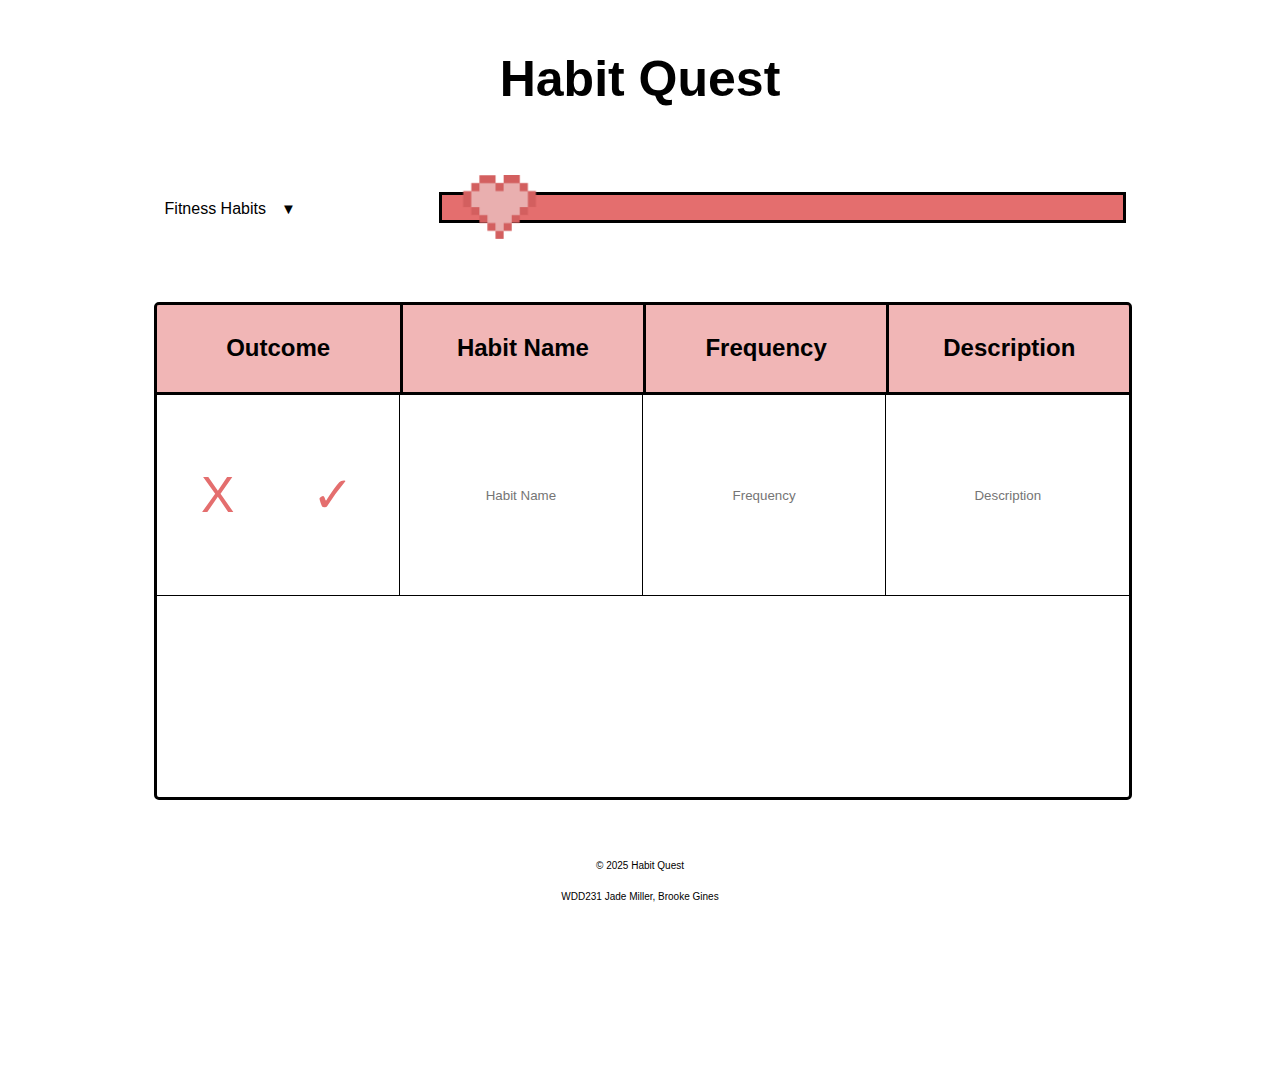
==== commit 4111ee1d: "duplicates taken out" ====
--- a/habit_quest/fitness.html
+++ b/habit_quest/fitness.html
@@ -32,24 +32,13 @@
       <div class="progress_bar"></div>
     </div>
 
-  <main> 
-    <div class="habit-grid">
-      <div class = "column-header">
-        <h2>Outcome</h2>
-      </div>
-      <div class="column-header">
-        <h2>Habit Name</h2>
-      </div>
-      <div class="column-header">
-        <h2>Frequency</h2>
-      </div>
-      <div class="column-header">
-        <h2>Description</h2>
-      </div>
-      <div class="user-row">
-        <div id="user-check-box" class="row-cell"> 
-          <button id="testAnimation">X</button>
-          <button id="testAnimation2">✔</button>
+    <main> 
+      <div class="habit-grid">
+        <div class = "column-header">
+          <h2>Outcome</h2>
+        </div>
+        <div class="column-header">
+          <h2>Habit Name</h2>
         </div>
         <div class="column-header">
           <h2>Frequency</h2>
@@ -58,25 +47,27 @@
           <h2>Description</h2>
         </div>
         <div class="user-row">
-          <div id="user-check-box" class="row-cell">
-            <button id="unfinishedAnimation">X</button>
-            <button id="finishedAnimation">✓</button>
-          </div>
-          <div id="user-habit-name" class="row-cell">
-            <input type="text" placeholder="Habit Name" />
-          </div>
-          <div id="user-frequency" class="row-cell">
-            <input type="text" placeholder="Frequency" />
-          </div>
-          <div id="user-description" class="row-cell">
-            <input type="text" placeholder="Description" />
+          <div class="user-row">
+            <div id="user-check-box" class="row-cell">
+              <button id="unfinishedAnimation">X</button>
+              <button id="finishedAnimation">✓</button>
+            </div>
+            <div id="user-habit-name" class="row-cell">
+              <input type="text" placeholder="Habit Name" />
+            </div>
+            <div id="user-frequency" class="row-cell">
+              <input type="text" placeholder="Frequency" />
+            </div>
+            <div id="user-description" class="row-cell">
+              <input type="text" placeholder="Description" />
+            </div>
           </div>
         </div>
       </div>
-    <footer>
-      <p>&copy; 2025 Habit Quest</p>
-      <p>WDD231 Jade Miller, Brooke Gines</p>
-    </footer>
+      <footer>
+        <p>&copy; 2025 Habit Quest</p>
+        <p>WDD231 Jade Miller, Brooke Gines</p>
+      </footer>
     </main>
-</body>
+  </body>
 </html>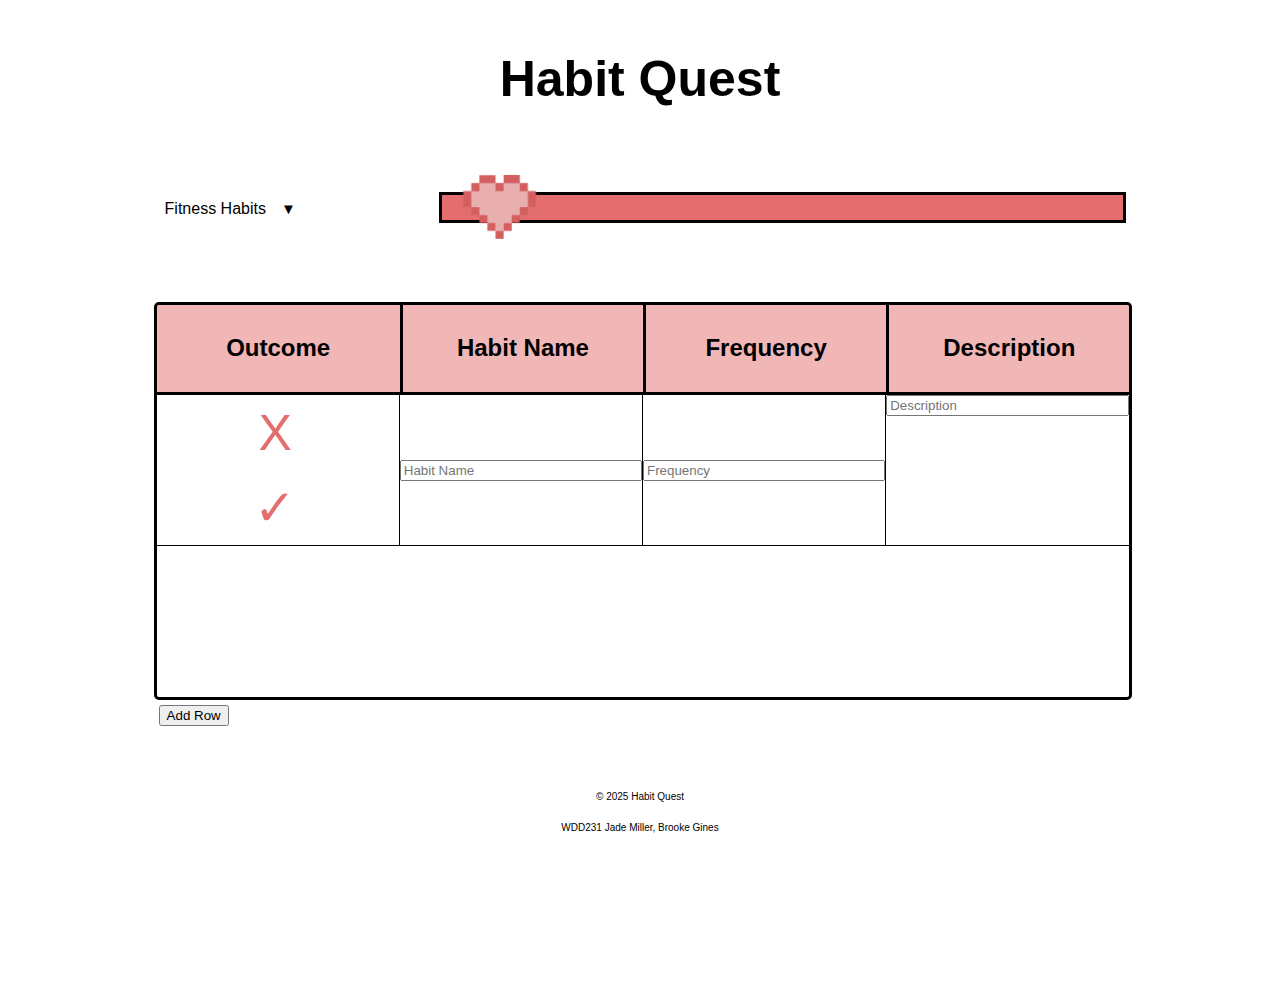
==== commit a18c748e: "Merge branch 'main' into brooke" ====
--- a/habit_quest/fitness.html
+++ b/habit_quest/fitness.html
@@ -10,6 +10,7 @@
     <link rel="stylesheet" href="styles.css" />
     <script src="scripts/fail_animation.js" defer></script>
     <script src="scripts/quote.js" defer></script>
+    <script src="scripts/localStorage.js" defer></script>
   </head>
   <body>
     <div class="flash_animation">
@@ -17,20 +18,19 @@
         <h1>Habit Quest</h1>
       </header>
       <div class="drop">
-      <button class="drop_button">Fitness Habits</button>
-      <span class="arrow">▼</span>
-      <span class="hamburger">☰</span>
-      <div class="dropdown-content">
-        <a href="financial.html">Financial Habits</a>
-        <a href="intellectual.html">Intellectual Habits</a>
-        <a href="mental.html">Mental Habits</a>
+        <button class="drop_button">Fitness Habits</button>
+        <span class="arrow">▼</span>
+        <span class="hamburger">☰</span>
+        <div class="dropdown-content">
+          <a href="mental.html">Mental Habits</a>
+          <a href="intellectual.html">Intellectual Habits</a>
+          <a href="financial.html">Financial Habits</a>
+        </div>
       </div>
-    </div>
-
-    <div class="health_bar">
-      <img class="heart_img" src="images/heart.png" alt="Heart Icon" />
-      <div class="progress_bar"></div>
-    </div>
+      <div class="health_bar">
+        <img class="heart_img" src="images/heart.png" alt="Heart Icon" />
+        <div class="progress_bar"></div>
+      </div>
 
     <main> 
       <div class="habit-grid">
@@ -63,7 +63,22 @@
             </div>
           </div>
         </div>
+        <!-- <div class="user-row">
+          <div id="user-check-box" class="row-cell"> 
+            <button>Completed</button>
+          </div>
+          <div id="user-habit-name" class="row-cell"> 
+            <div class="editor" id= "habit-name-editor" contenteditable="true"> </div>
+          </div>
+          <div id="user-frequency" class="row-cell">
+            <div class="editor" id= "frequency-editor" contenteditable="true"> </div>
+          </div>
+          <div id="user-description" class="row-cell" >
+            <div class="editor" id= "description-editor" contenteditable="true"> </div>
+          </div>
+        </div> -->
       </div>
+      <button id="add-row-button">Add Row</button>
       <footer>
         <p>&copy; 2025 Habit Quest</p>
         <p>WDD231 Jade Miller, Brooke Gines</p>
--- a/habit_quest/styles.css
+++ b/habit_quest/styles.css
@@ -113,7 +113,7 @@
   font-family: 'Lucida Sans', 'Lucida Sans Regular', 'Lucida Grande', 'Lucida Sans Unicode', Geneva, Verdana, sans-serif;
 }
 
-/* Grid Style */
+
 .habit-grid {
   margin-top: 75px;
   display: grid;
@@ -144,12 +144,10 @@
   display: grid;
   max-width: 100%;
   grid-template-columns: 1fr 1fr 1fr 1fr;
-}
-
-.user-row {
   row-gap: 5px;
   height: fit-content;
 }
+
 
 .row-cell:not(:last-child) {
   border-right:  black solid 1px;
@@ -159,19 +157,47 @@
 
 .row-cell {
   border-bottom: black solid 1px;
-  height: 200px;
-}
-
-.user-row input {
-  width: calc(100% - 4px);
-  outline: none;
-  /* width: 100%; */
+  height: 150px;
+  display: flex;
+  flex-direction: column;
+}
+
+textarea {
+  /* width: calc(100% - 4px); */
+  width: 100%;
+  height: 100%; 
+  padding: 5px; 
   border: none;
-  /* border-bottom: black solid 1px; */
-  /*height: 100%;*/
-  height: -webkit-fill-available;
   text-align: center;
-  font-family: 'Lucida Sans', 'Lucida Sans Regular', 'Lucida Grande', 'Lucida Sans Unicode', Geneva, Verdana, sans-serif;
+  box-sizing: border-box;
+  font-family: 'Lucida Sans', 'Lucida Sans Regular', 'Lucida Grande', 'Lucida Sans Unicode', Geneva, Verdana, sans-serif;
+}
+
+.editor
+{
+   /* width: calc(100% - 4px); */
+   width: 100%;
+   display: flex;
+   flex-direction: column;
+   justify-content: center;
+   height: 100%; 
+   padding: 5px; 
+   border: none;
+   text-align: center;
+   box-sizing: border-box;
+   font-family: 'Lucida Sans', 'Lucida Sans Regular', 'Lucida Grande', 'Lucida Sans Unicode', Geneva, Verdana, sans-serif;
+}
+
+.editor:empty::before {
+  content: "Enter text...";
+  color: gray;
+  font-style: italic;
+}
+
+
+.editor:hover {
+  border: 2px solid pink;
+  box-shadow: 0 4px 8px rgba(0, 0, 0, 0.2);
 }
 
 #user-check-box {
